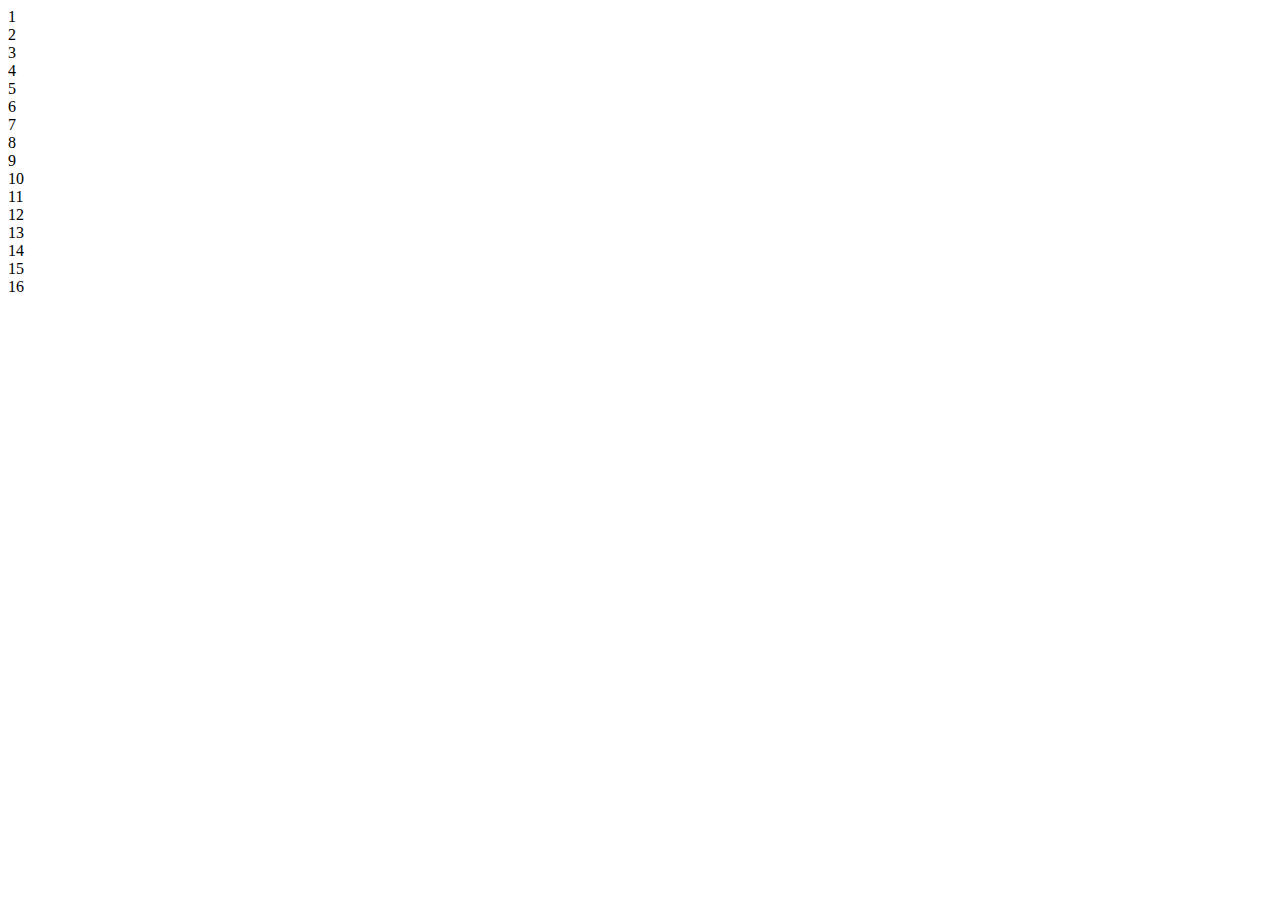
==== pages/content.html @ e32c170a "initial push" ====
<!DOCTYPE html>
<html lang="en">
<head>
    <meta charset="UTF-8">
    <meta name="viewport" content="width=device-width, initial-scale=1.0">
    <meta http-equiv="X-UA-Compatible" content="ie=edge">
    <link rel="stylesheet" href="style.css">
    <title>Document</title>
</head>
<body>
    <div class="parent">
        <div class="child hero hero2">1</div>
        <div class="child navBar navBar2">2</div>
        <div class="child vipImageHeader">3</div>
        <div class="child vipImages"> 4
            <div class="children vipPpl ppl1"></div>
            <div class="children vipPpl ppl2"></div>
            <div class="children vipPpl ppl3"></div>
            <div class="children vipPpl ppl4"></div>
            <div class="children vipPpl ppl5"></div>
            <div class="children vipPpl ppl6"></div>
            <div class="children vipPpl ppl7"></div>
        </div>
        <div class="child">5
          <div class="children vipPpl ppl1text"></div>
          <div class="children vipPpl ppl2text"></div>
          <div class="children vipPpl ppl3text"></div>
          <div class="children vipPpl ppl4text"></div>
          <div class="children vipPpl ppl5text"></div>
          <div class="children vipPpl ppl6text"></div>
          <div class="children vipPpl ppl7text"></div>
        </div>
        <div class="child">6
            <div class="infoTable">
                <table>
                    
                </table>
            </div>
        </div>
        <div class="child">7</div>
        <div class="child">8</div>
        <div class="child">9</div>
        <div class="child">10</div>
        <div class="child">11</div>
        <div class="child">12</div>
        <div class="child">13</div>
        <div class="child">14</div>
        <div class="child">15</div>
        <div class="child">16</div>
    </div>
</body>
</html>
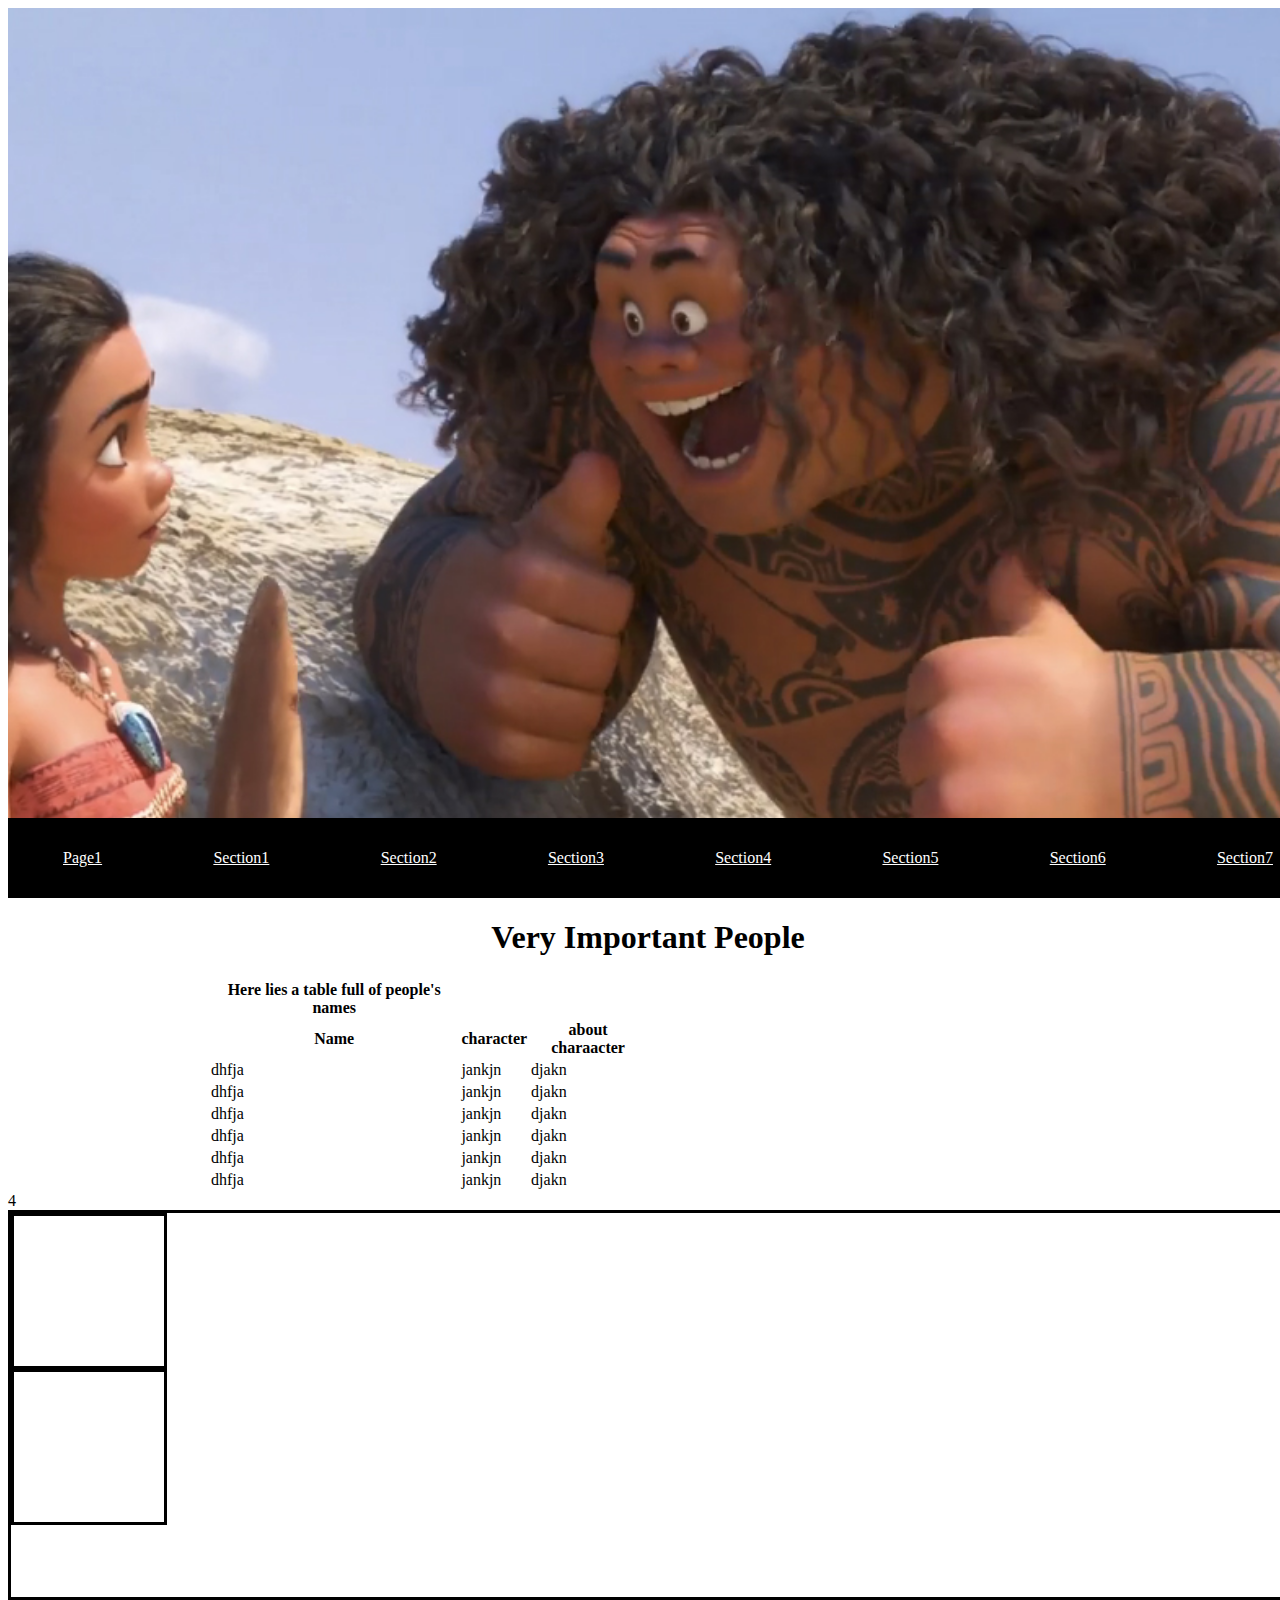
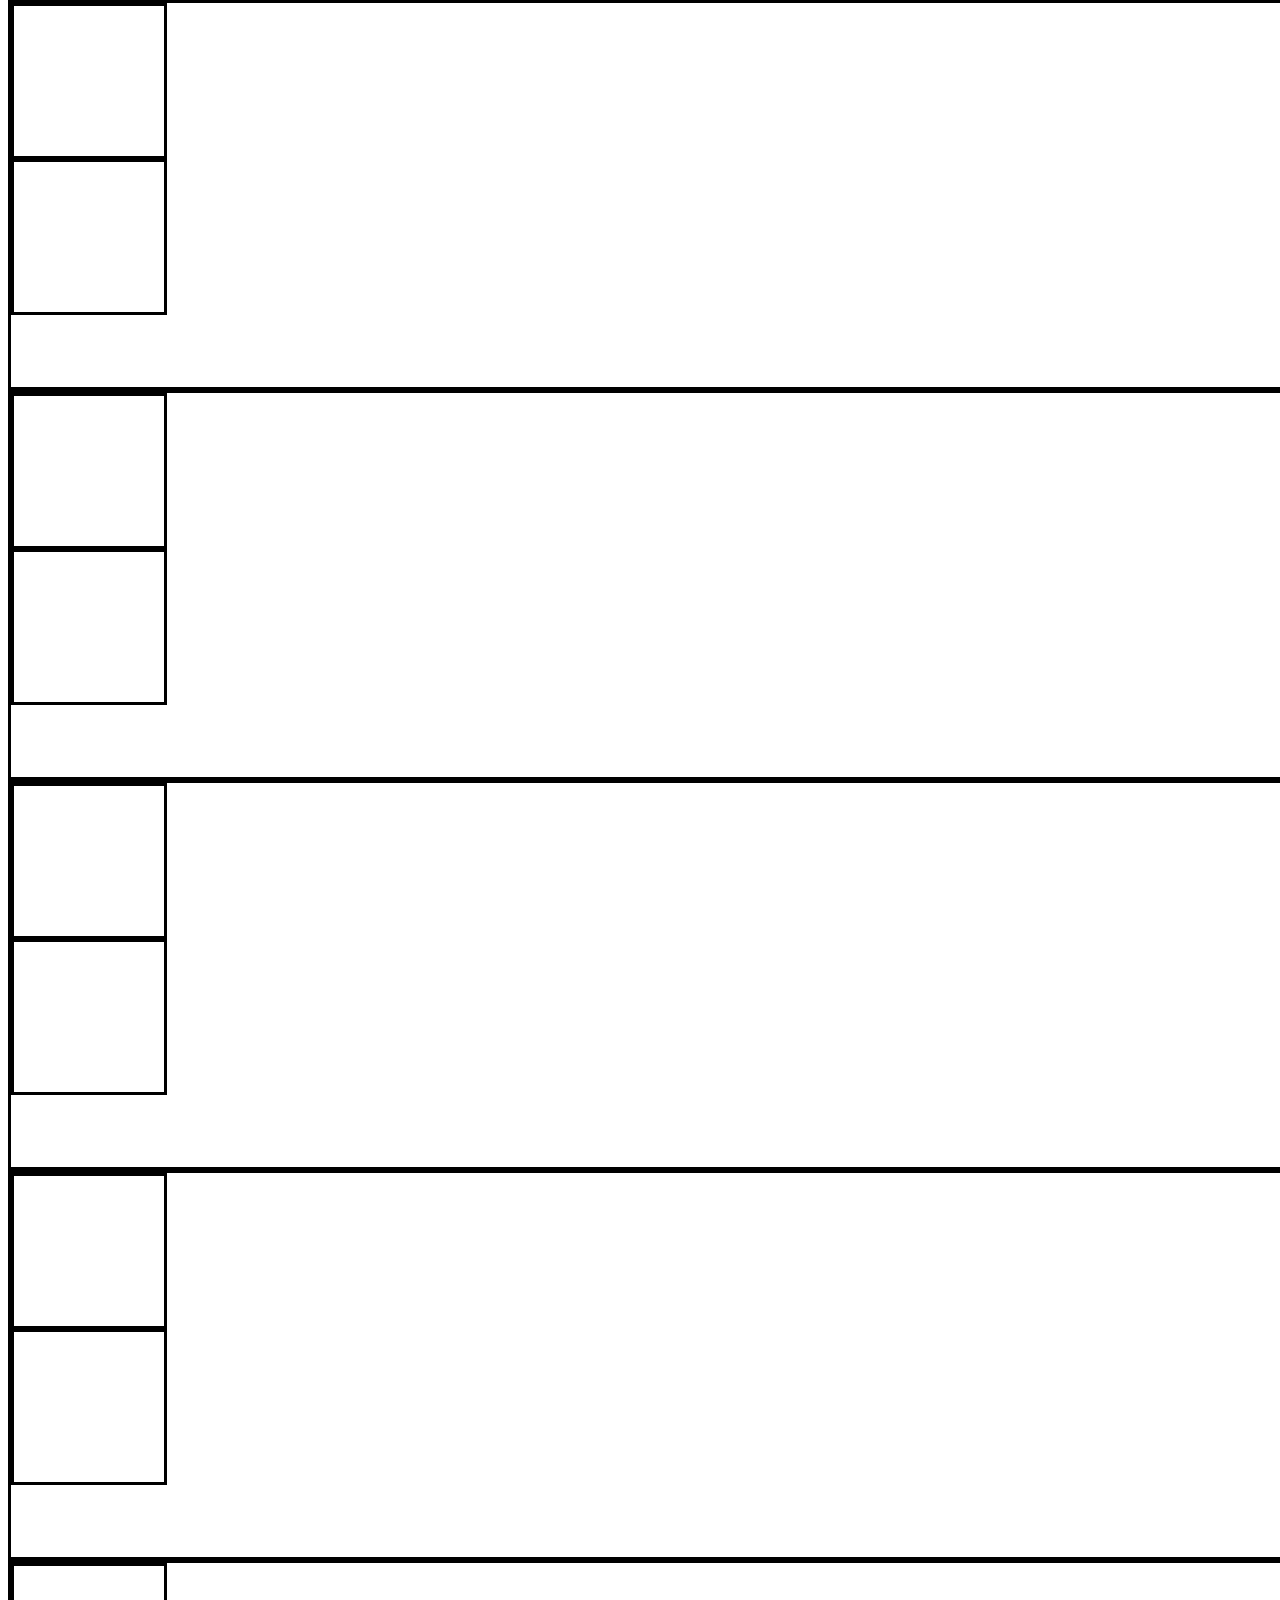
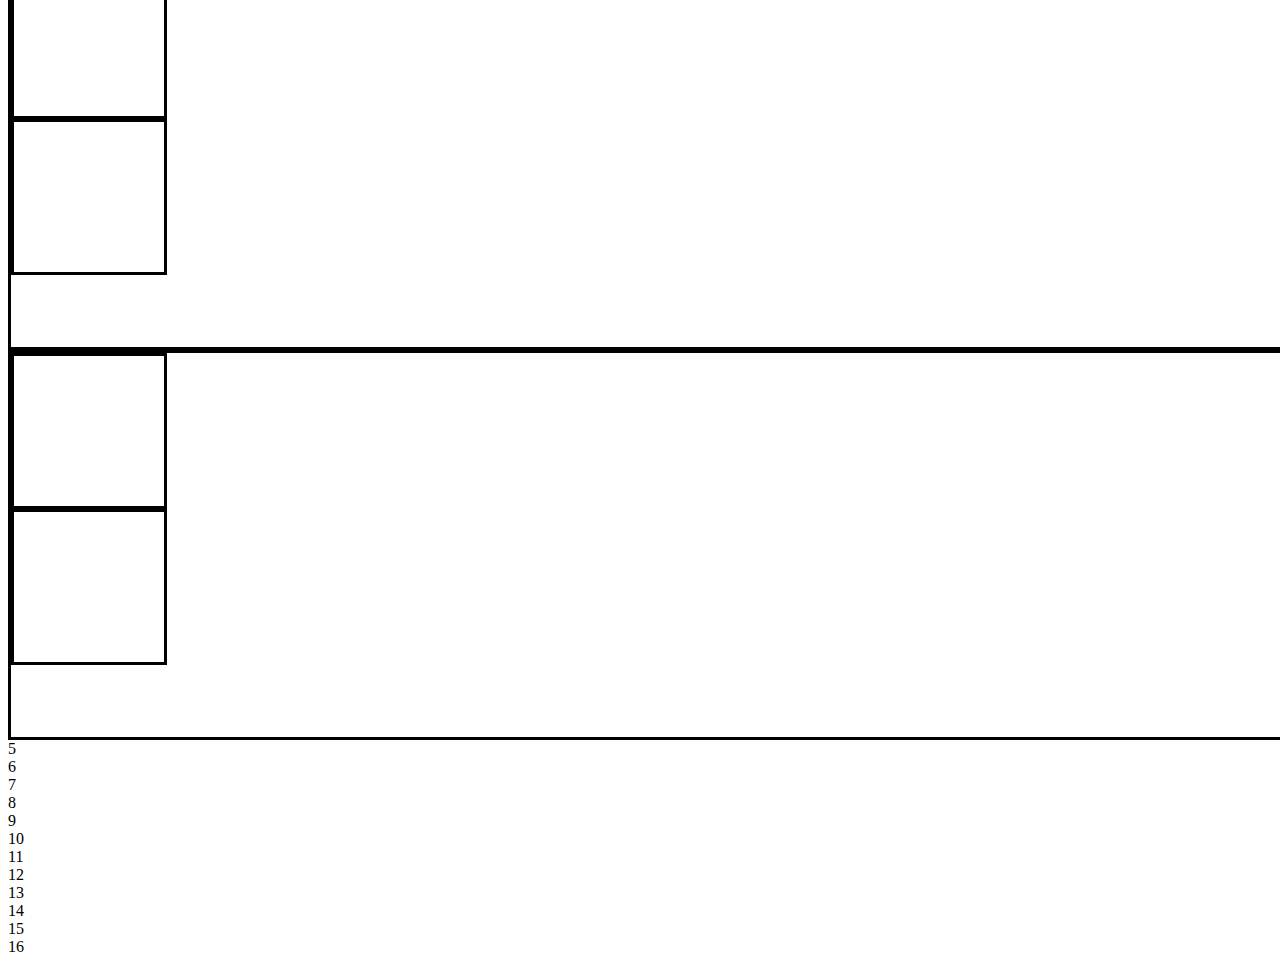
==== commit 4a343ac8: "" ====
--- a/pages/content.html
+++ b/pages/content.html
@@ -1,52 +1,125 @@
 <!DOCTYPE html>
 <html lang="en">
+
 <head>
     <meta charset="UTF-8">
     <meta name="viewport" content="width=device-width, initial-scale=1.0">
     <meta http-equiv="X-UA-Compatible" content="ie=edge">
-    <link rel="stylesheet" href="style.css">
+    <link rel="stylesheet" href="../style.css">
     <title>Document</title>
 </head>
-<body>
-    <div class="parent">
-        <div class="child hero hero2">1</div>
-        <div class="child navBar navBar2">2</div>
-        <div class="child vipImageHeader">3</div>
-        <div class="child vipImages"> 4
-            <div class="children vipPpl ppl1"></div>
-            <div class="children vipPpl ppl2"></div>
-            <div class="children vipPpl ppl3"></div>
-            <div class="children vipPpl ppl4"></div>
-            <div class="children vipPpl ppl5"></div>
-            <div class="children vipPpl ppl6"></div>
-            <div class="children vipPpl ppl7"></div>
+
+<body class="body2">
+    <div class="parent2">
+        <div class="child2 hero hero2" id="para2"></div>
+        <nav class="child2 navBar2">
+            <ul class="navlist2">
+            <li><a href="../index.html">Page1</a>
+            <li><a href="#">Section1</a></li>
+            <li><a href="#">Section2</a></li>
+            <li><a href="#">Section3</a></li>
+            <li><a href="#">Section4</a></li>
+            <li><a href="#">Section5</a></li>
+            <li><a href="#">Section6</a></li>
+            <li><a href="#">Section7</a></li>
+        </ul>
+        </nav>
+        <div class="child2 vipImageHeader">
+
+            <h1 class="vipHeader">Very Important People </h1>
+
+            <table class="table1">
+                <tr>
+                    <th class="tableTitle">Here lies a table full of people's names</th>
+                </tr>
+                <tr>
+                    <th>Name</th>
+                    <th>character</th>
+                    <th>about charaacter</th>
+                </tr>
+                <tr>
+                    <td>dhfja</td>
+                    <td>jankjn</td>
+                    <td>djakn</td>
+                </tr>
+                <tr>
+                    <td>dhfja</td>
+                    <td>jankjn</td>
+                    <td>djakn</td>
+                </tr>
+                <tr>
+                    <td>dhfja</td>
+                    <td>jankjn</td>
+                    <td>djakn</td>
+                </tr>
+                <tr>
+                    <td>dhfja</td>
+                    <td>jankjn</td>
+                    <td>djakn</td>
+                </tr>
+                <tr>
+                    <td>dhfja</td>
+                    <td>jankjn</td>
+                    <td>djakn</td>
+                </tr>
+                <tr>
+                    <td>dhfja</td>
+                    <td>jankjn</td>
+                    <td>djakn</td>
+                </tr>
+            </table>
         </div>
-        <div class="child">5
-          <div class="children vipPpl ppl1text"></div>
-          <div class="children vipPpl ppl2text"></div>
-          <div class="children vipPpl ppl3text"></div>
-          <div class="children vipPpl ppl4text"></div>
-          <div class="children vipPpl ppl5text"></div>
-          <div class="children vipPpl ppl6text"></div>
-          <div class="children vipPpl ppl7text"></div>
+        <div class="child2 vipImages"> 4
+            <div class="children2 vipPpl ppl1">
+                <div class="chill2 ppl1pic"></div>
+                <div class="chill2 ppl1text"></div>
+            </div>
+            <div class="children2 vipPpl ppl2">
+                <div class="chill2 ppl2pic"></div>
+                <div class="chill2 ppl2text"></div>
+            </div>
+            <div class="children2 vipPpl ppl3">
+                <div class="chill2 ppl3pic"></div>
+                <div class="chill2 ppl3text"></div>
+            </div>
+            <div class="children2 vipPpl ppl4">
+                <div class="chill2 ppl4pic"></div>
+                <div class="chill2 ppl4text"></div>
+            </div>
+            <div class="children2 vipPpl ppl5">
+                <div class="chill2 ppl5pic"></div>
+                <div class="chill2 ppl5text"></div>
+            </div>
+            <div class="children2 vipPpl ppl6">
+                <div class="chill2 ppl6pic"></div>
+                <div class="chill2 ppl6text"></div>
+            </div>
+            <div class="children2 vipPpl ppl7">
+                <div class="chill2 ppl7pic"></div>
+                <div class="chill2 ppl7text"></div>
+            </div>
         </div>
-        <div class="child">6
+        <div class="child2 ">5
+            <div class="moreinfo"></div>
+        </div>
+        <div class="child2">6
             <div class="infoTable">
                 <table>
-                    
+
                 </table>
             </div>
         </div>
-        <div class="child">7</div>
-        <div class="child">8</div>
-        <div class="child">9</div>
-        <div class="child">10</div>
-        <div class="child">11</div>
-        <div class="child">12</div>
-        <div class="child">13</div>
-        <div class="child">14</div>
-        <div class="child">15</div>
-        <div class="child">16</div>
+        <div class="child2">7</div>
+        <div class="child2">8</div>
+        <div class="child2">9</div>
+        <div class="child2">10</div>
+        <div class="child2">11</div>
+        <div class="child2">12</div>
+        <div class="child2">13</div>
+        <div class="child2">14</div>
+        <div class="child2">15</div>
+        <div class="child2">16</div>
     </div>
 </body>
+
 </html>--- a/style.css
+++ b/style.css
@@ -0,0 +1,102 @@
+/*
+page 1 css
+*/
+.one {
+    background: url()
+}
+.parent{
+    width: 100vw;
+    display: flex;
+    display: grid;
+}
+
+#para { 
+    background: url("./images/moana.jpg") fixed center;    
+    background-repeat: no-repeat;
+    background-size: cover;
+    height: 95vh;
+    color: white;
+  }
+
+.navBar {
+    position: sticky;
+    border:none;
+    top:0;
+    background-color:black;
+    color: white;
+    padding: 15px;
+    text-align: center;
+}
+a {
+    color:white;
+    
+}
+/*
+page 2 css
+*/
+.body2 {
+    background:;
+}
+.parent2{
+    width: 100vw;
+    display: flex;
+    display: grid;
+    grid-template-areas:
+   
+    ;
+}
+
+#para2 { 
+    background: url("./images/moana-maui-yourewelcome.jpg") fixed center;    
+    background-repeat: no-repeat;
+    background-size: cover;
+    height: 90vh;
+    color: white;
+  }
+  .navBar2 {
+    position: sticky;
+    border: none;
+    background-color:black;
+    color: white;
+    padding: 15px;
+    text-align: center;
+}
+.navlist2{
+    display:flex;
+    flex-direction: row;
+    list-style: none;
+    justify-content: space-between;
+}
+.vipHeader {
+    display:flex;
+    justify-content: center;
+    width: 100vw;
+}
+ .table1 {
+    display: flex;
+    justify-content: center;
+    width: 50vw;
+    padding-left: 200px;
+}/*
+.vipImageHeader {
+    display: flex;
+    justify-content: center;
+    height: 40vh;
+}*/
+.tableTitle {
+
+}
+/* .child2 {
+    height: 50px;
+    width: 50px;
+    border: solid;
+} */
+.children2 {
+    height: 30vw;
+    border: solid;
+}
+.chill2 {
+    height: 150px;
+    width: 150px;
+    border: solid;
+}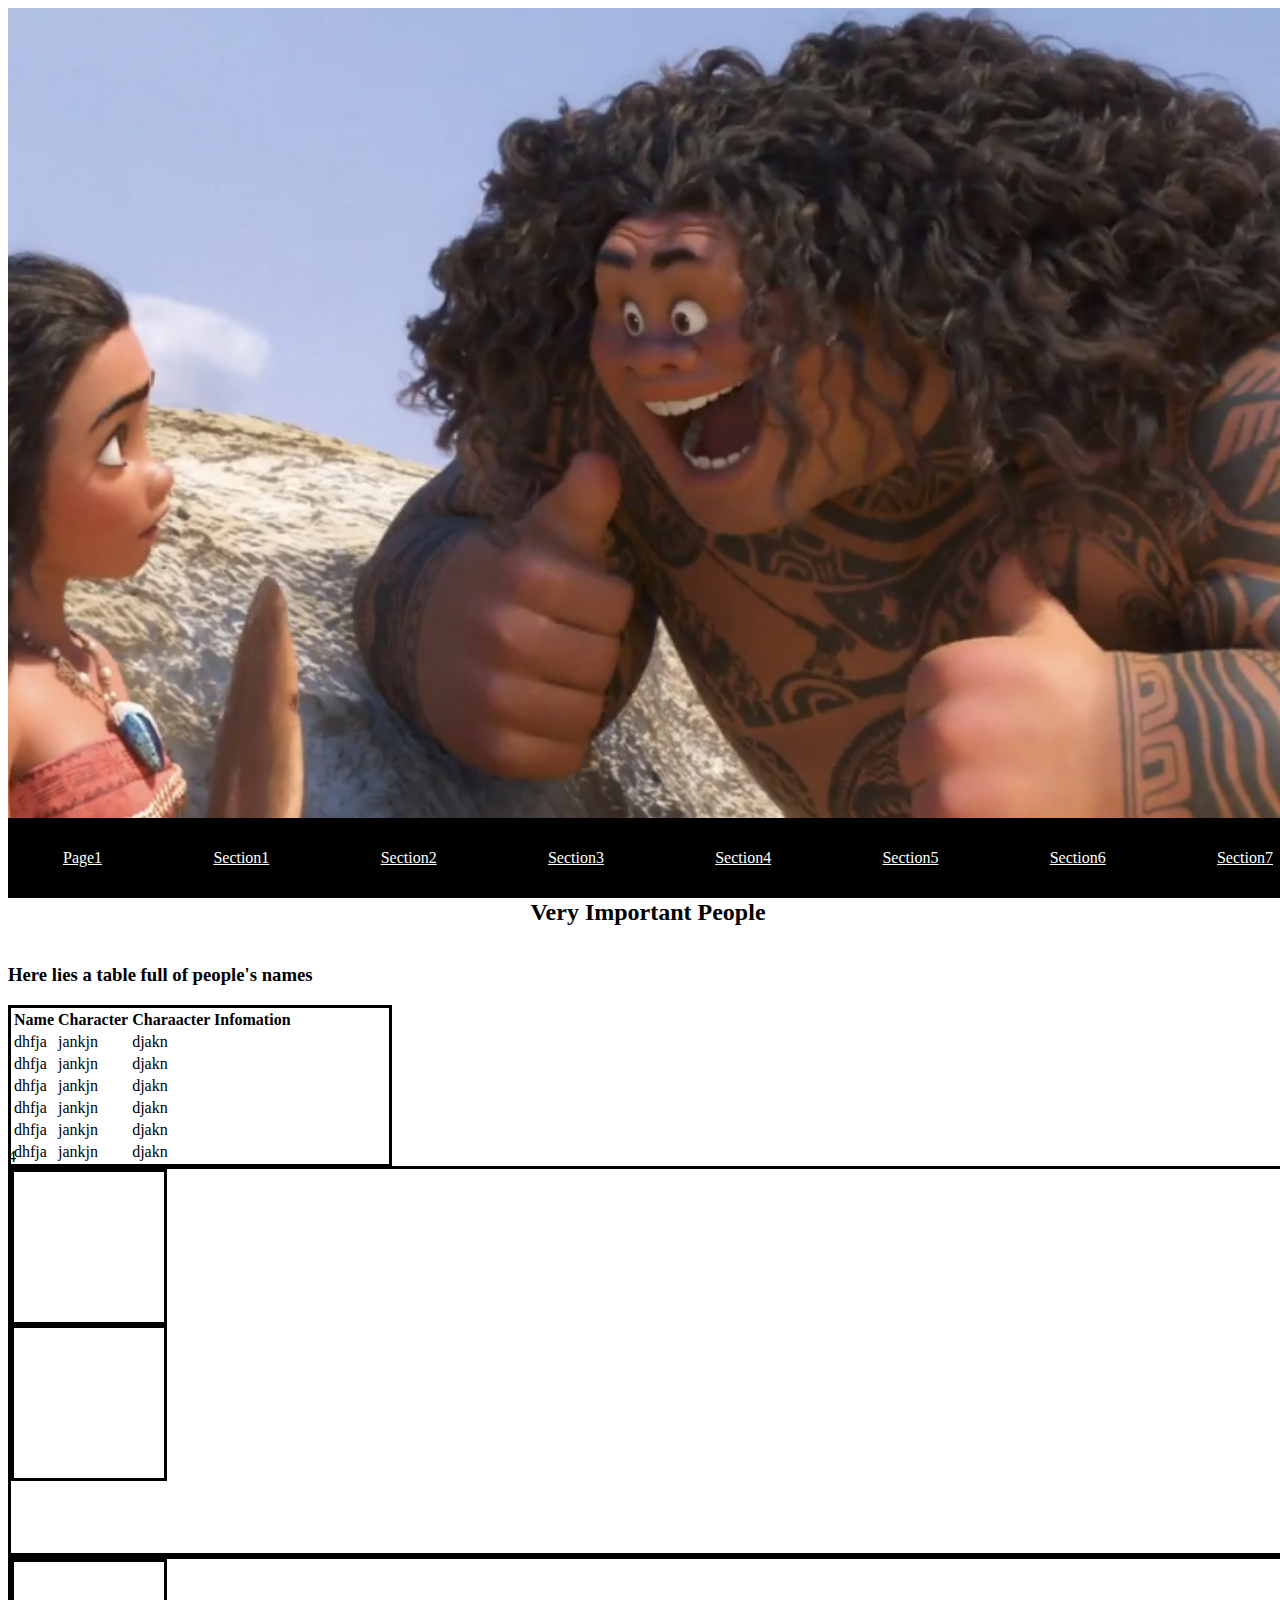
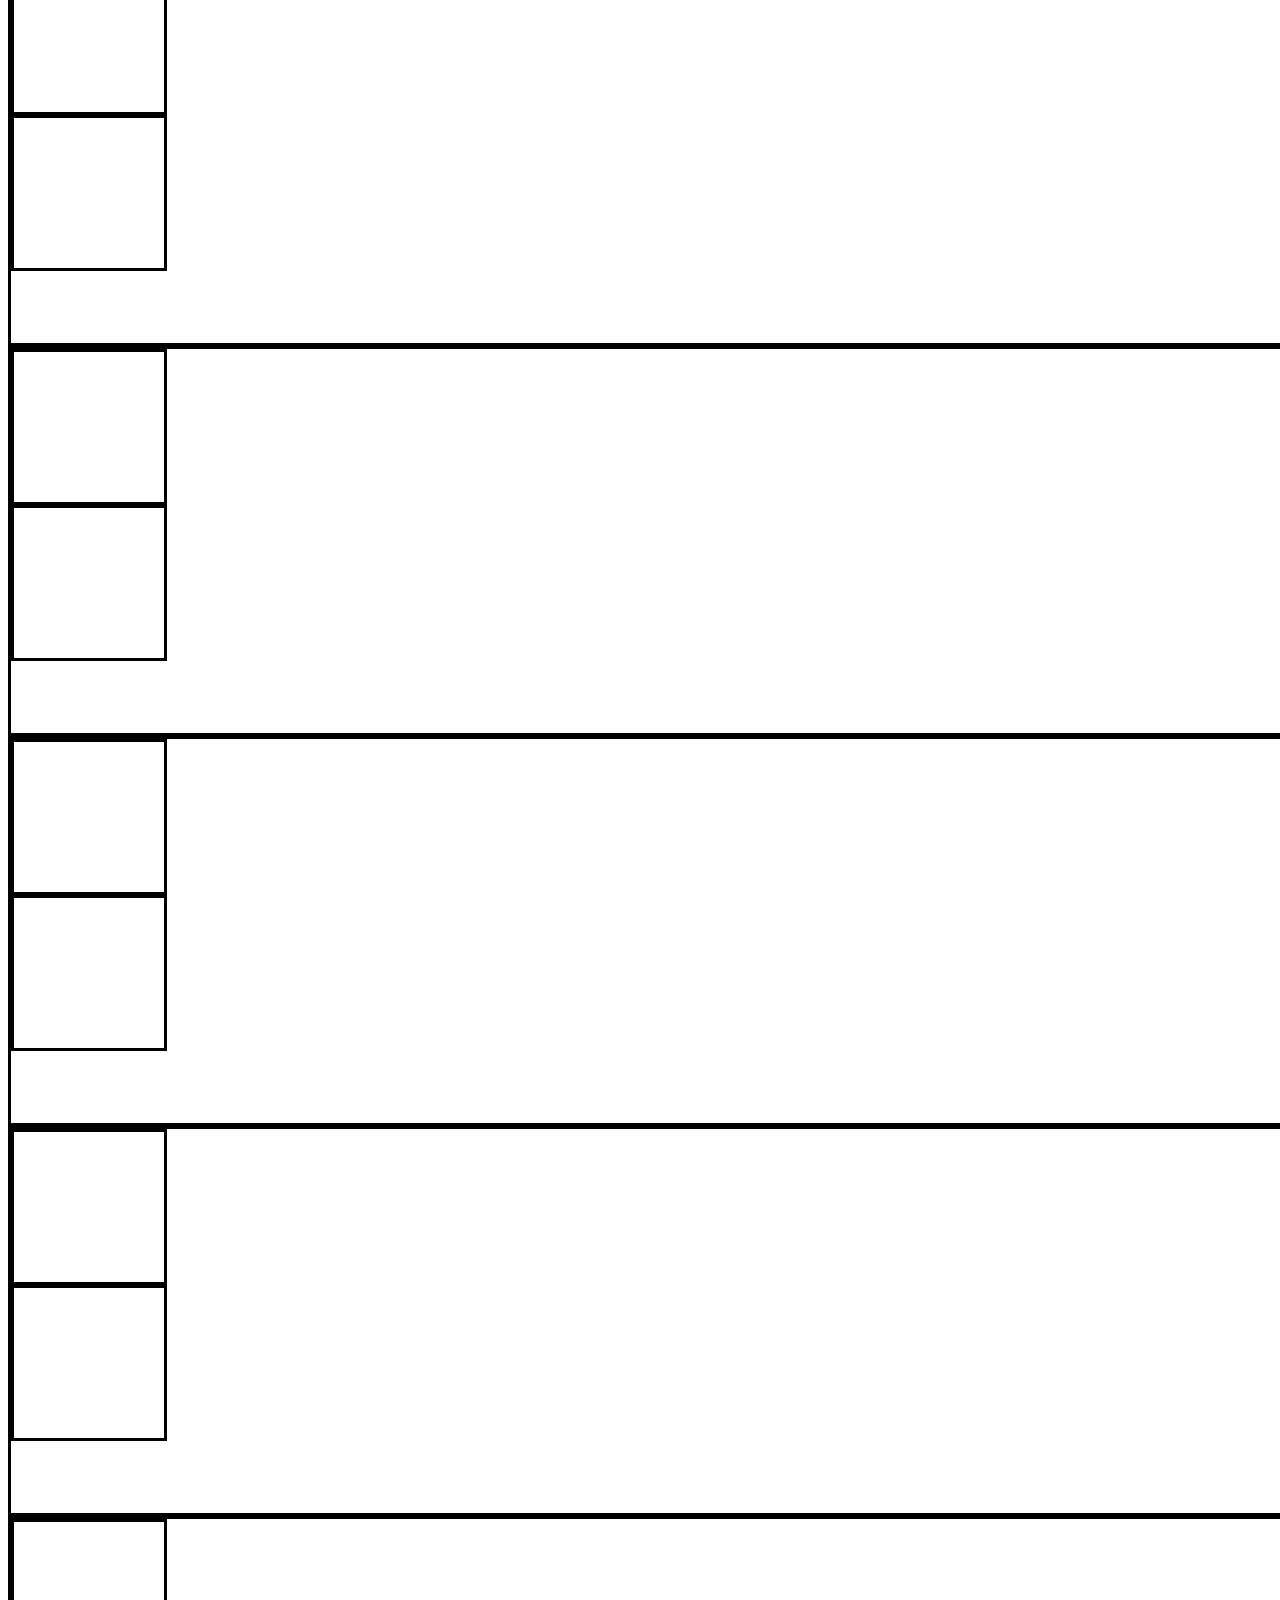
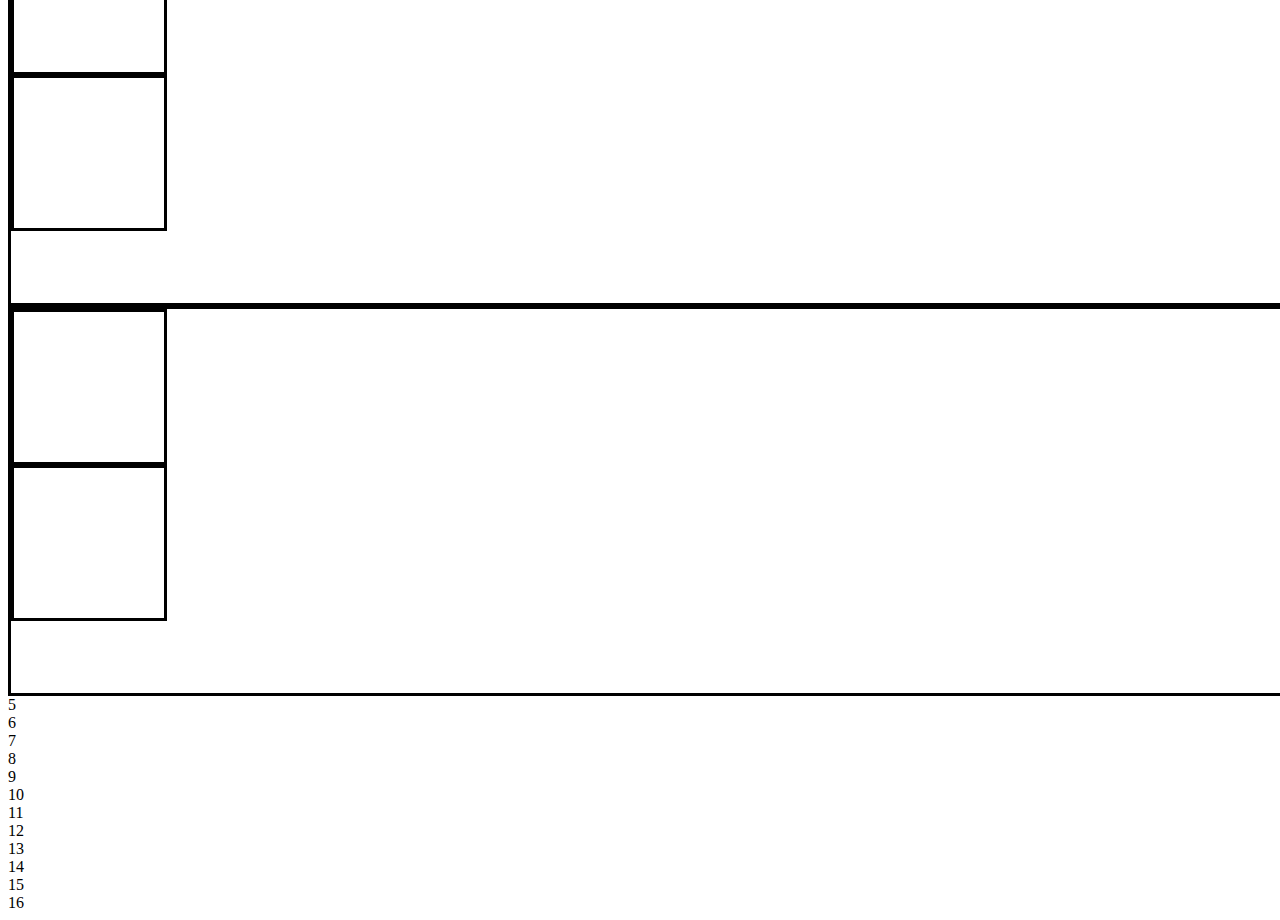
==== commit 7f58170e: "created boxes and some visual elements" ====
--- a/pages/content.html
+++ b/pages/content.html
@@ -26,16 +26,18 @@
         </nav>
         <div class="child2 vipImageHeader">
 
-            <h1 class="vipHeader">Very Important People </h1>
-
+            <div >
+                <h2 class="vipHeader">Very Important People</h2>
+            </div>
+            <div class="tableTitle">
+                <h3>Here lies a table full of people's names</h3>
+            </div>
             <table class="table1">
-                <tr>
-                    <th class="tableTitle">Here lies a table full of people's names</th>
-                </tr>
+                    
                 <tr>
                     <th>Name</th>
-                    <th>character</th>
-                    <th>about charaacter</th>
+                    <th>Character</th>
+                    <th>Charaacter Infomation</th>
                 </tr>
                 <tr>
                     <td>dhfja</td>
--- a/style.css
+++ b/style.css
@@ -22,7 +22,7 @@
     position: sticky;
     border:none;
     top:0;
-    background-color:black;
+    background-color: black;
     color: white;
     padding: 15px;
     text-align: center;
@@ -30,6 +30,11 @@
 a {
     color:white;
     
+}
+.child  {
+    border: solid;
+    height: 50vh;
+    width: 50vw;
 }
 /*
 page 2 css
@@ -70,20 +75,27 @@
 .vipHeader {
     display:flex;
     justify-content: center;
+    order: 1;
     width: 100vw;
+    g
 }
  .table1 {
-    display: flex;
-    justify-content: center;
-    width: 50vw;
-    padding-left: 200px;
-}/*
+    border: solid;
+    display:grid;
+    order: 3;
+    height: ;
+    text-align: left;
+    width: 30%;
+}
 .vipImageHeader {
     display: flex;
+    flex-direction: column;
     justify-content: center;
-    height: 40vh;
-}*/
+    height: 250px;
+}
 .tableTitle {
+    order:3;
+    justify-content: center;
 
 }
 /* .child2 {
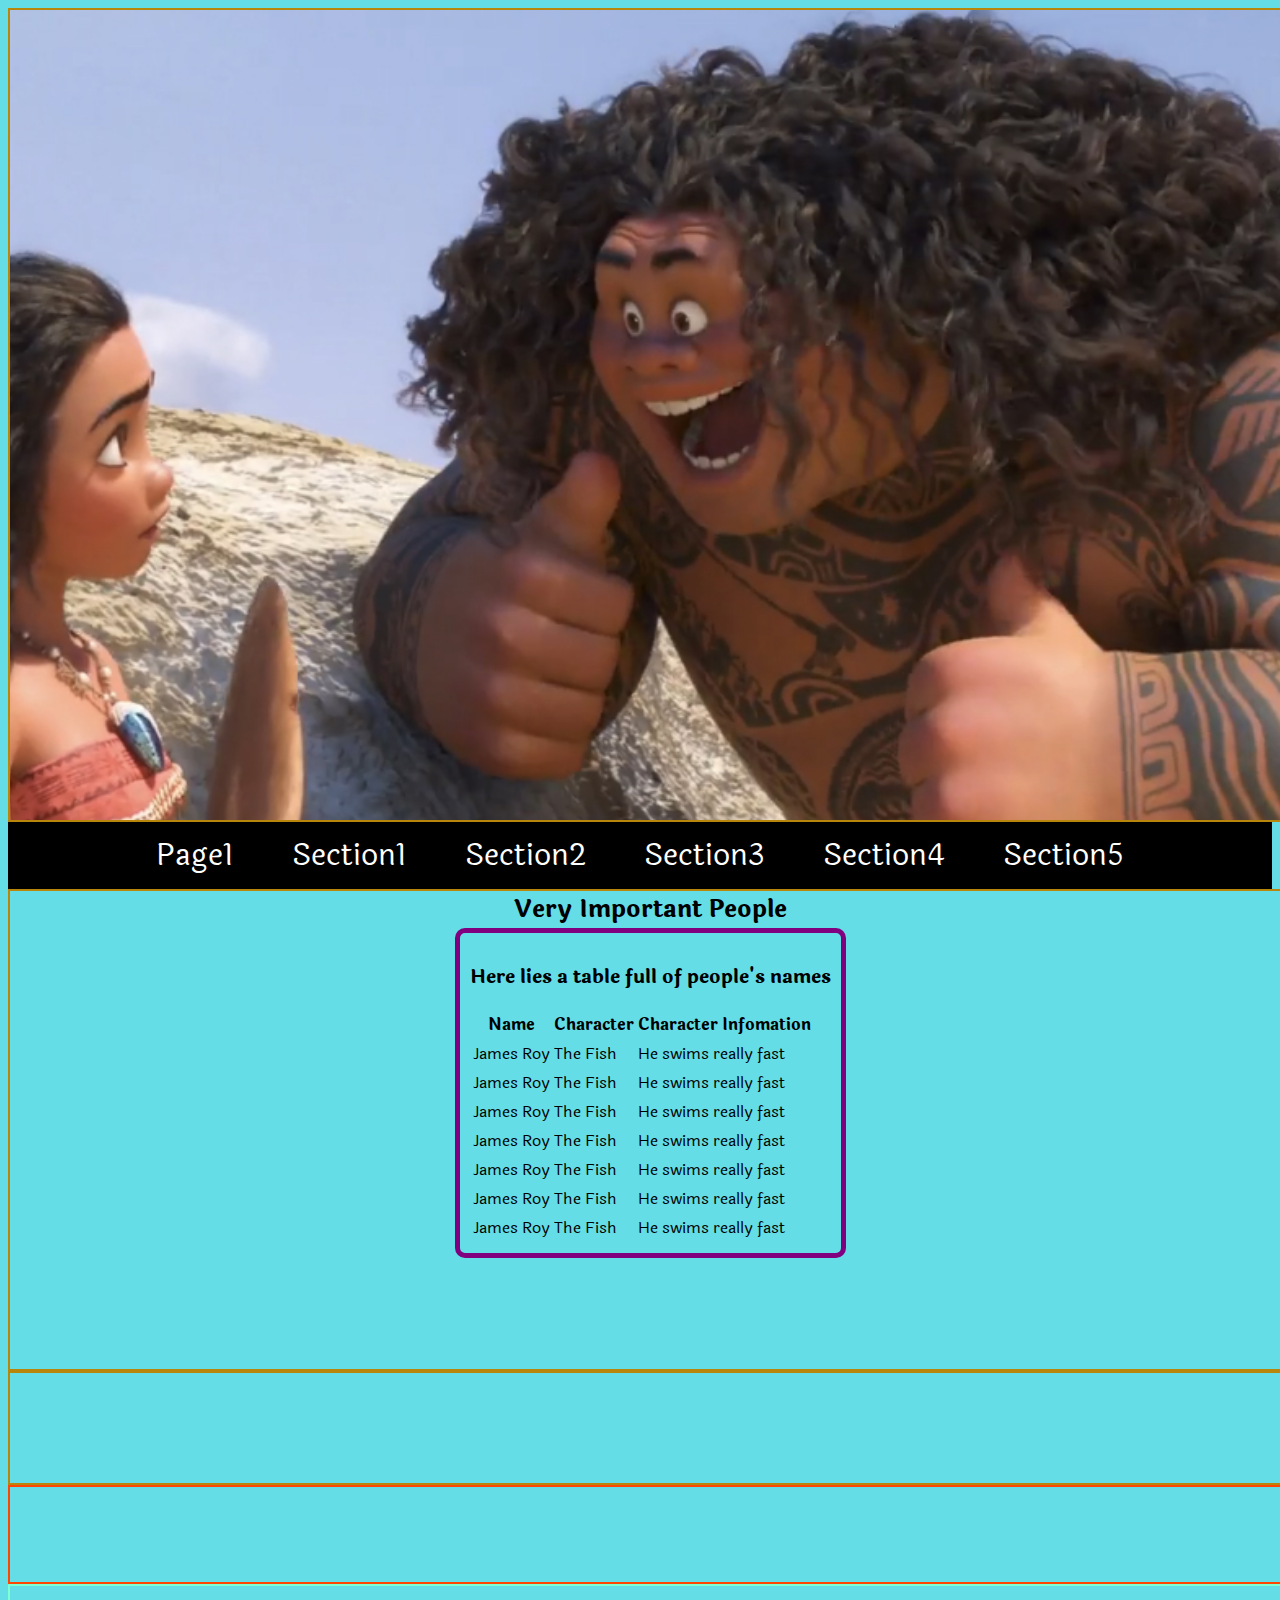
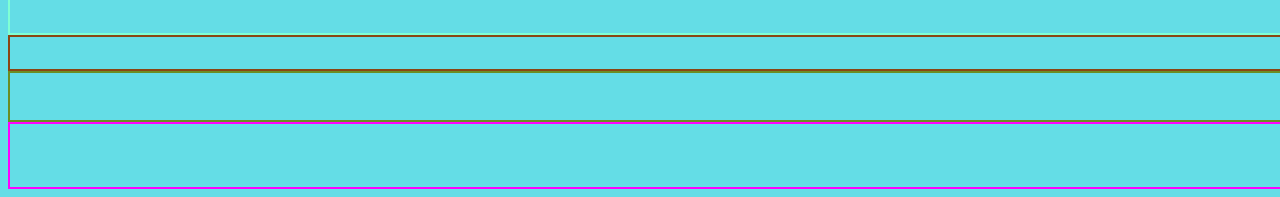
==== commit 1b692078: "created containers for base wireframe structure" ====
--- a/pages/content.html
+++ b/pages/content.html
@@ -4,75 +4,78 @@
 <head>
     <meta charset="UTF-8">
     <meta name="viewport" content="width=device-width, initial-scale=1.0">
+    <link href="https://fonts.googleapis.com/css?family=Laila" rel="stylesheet">
+
     <meta http-equiv="X-UA-Compatible" content="ie=edge">
     <link rel="stylesheet" href="../style.css">
     <title>Document</title>
 </head>
 
 <body class="body2">
-    <div class="parent2">
+    <div class="parent">
         <div class="child2 hero hero2" id="para2"></div>
-        <nav class="child2 navBar2">
-            <ul class="navlist2">
-            <li><a href="../index.html">Page1</a>
-            <li><a href="#">Section1</a></li>
-            <li><a href="#">Section2</a></li>
-            <li><a href="#">Section3</a></li>
-            <li><a href="#">Section4</a></li>
-            <li><a href="#">Section5</a></li>
-            <li><a href="#">Section6</a></li>
-            <li><a href="#">Section7</a></li>
-        </ul>
+        </div>
+        <!--Nav bar with hrefs to each section of page1---->
+            <div class="navBar">
+                <a href="../index.html">Page1</a>
+                <a href="#">Section1</a>
+                <a href="#">Section2</a>
+                <a href="#">Section3</a>
+                <a href="#">Section4</a>
+                <a href="#">Section5</a>
+            </div>
         </nav>
+    <div id="container">
         <div class="child2 vipImageHeader">
-
-            <div >
-                <h2 class="vipHeader">Very Important People</h2>
+            <h2 class="vipHeader">Very Important People</h2>
+            <div class="tableHold">
+                <h3>Here lies a table full of people's names</h3>
+                <table class="table1">
+                    <tr>
+                        <th>Name</th>
+                        <th>Character</th>
+                        <th>Character Infomation</th>
+                    </tr>
+                    <tr>
+                        <td>James Roy</td>
+                        <td>The Fish</td>
+                        <td>He swims really fast</td>
+                    </tr>
+                    <tr>
+                        <td>James Roy</td>
+                        <td>The Fish</td>
+                        <td>He swims really fast</td>
+                    </tr>
+                    <tr>
+                        <td>James Roy</td>
+                        <td>The Fish</td>
+                        <td>He swims really fast</td>
+                    </tr>
+                    <tr>
+                        <td>James Roy</td>
+                        <td>The Fish</td>
+                        <td>He swims really fast</td>
+                    </tr>
+                    <tr>
+                        <td>James Roy</td>
+                        <td>The Fish</td>
+                        <td>He swims really fast</td>
+                    </tr>
+                    <tr>
+                        <td>James Roy</td>
+                        <td>The Fish</td>
+                        <td>He swims really fast</td>
+                    </tr>
+                    <tr>
+                        <td>James Roy</td>
+                        <td>The Fish</td>
+                        <td>He swims really fast</td>
+                    </tr>
+                </table>
             </div>
-            <div class="tableTitle">
-                <h3>Here lies a table full of people's names</h3>
-            </div>
-            <table class="table1">
-                    
-                <tr>
-                    <th>Name</th>
-                    <th>Character</th>
-                    <th>Charaacter Infomation</th>
-                </tr>
-                <tr>
-                    <td>dhfja</td>
-                    <td>jankjn</td>
-                    <td>djakn</td>
-                </tr>
-                <tr>
-                    <td>dhfja</td>
-                    <td>jankjn</td>
-                    <td>djakn</td>
-                </tr>
-                <tr>
-                    <td>dhfja</td>
-                    <td>jankjn</td>
-                    <td>djakn</td>
-                </tr>
-                <tr>
-                    <td>dhfja</td>
-                    <td>jankjn</td>
-                    <td>djakn</td>
-                </tr>
-                <tr>
-                    <td>dhfja</td>
-                    <td>jankjn</td>
-                    <td>djakn</td>
-                </tr>
-                <tr>
-                    <td>dhfja</td>
-                    <td>jankjn</td>
-                    <td>djakn</td>
-                </tr>
-            </table>
         </div>
-        <div class="child2 vipImages"> 4
-            <div class="children2 vipPpl ppl1">
+        <div class="child2 vipImages"> 
+             <!--<div class="children2 vipPpl ppl1">
                 <div class="chill2 ppl1pic"></div>
                 <div class="chill2 ppl1text"></div>
             </div>
@@ -100,8 +103,8 @@
                 <div class="chill2 ppl7pic"></div>
                 <div class="chill2 ppl7text"></div>
             </div>
-        </div>
-        <div class="child2 ">5
+        </div> -->
+        <!-- <div class="child2 ">5
             <div class="moreinfo"></div>
         </div>
         <div class="child2">6
@@ -110,18 +113,17 @@
 
                 </table>
             </div>
-        </div>
-        <div class="child2">7</div>
-        <div class="child2">8</div>
-        <div class="child2">9</div>
-        <div class="child2">10</div>
-        <div class="child2">11</div>
-        <div class="child2">12</div>
-        <div class="child2">13</div>
-        <div class="child2">14</div>
-        <div class="child2">15</div>
-        <div class="child2">16</div>
+        </div> -->
+        <!-- <div class="child2">7</div>
+        <div class="child2">8</div> -->
+
     </div>
+    <div class="child3"></div>
+    <div class="child4"></div>
+    <div class="child5"></div>
+    <div class="child6"></div>
+    <div class="child7"></div>
+</div>
 </body>
 
 </html>--- a/style.css
+++ b/style.css
@@ -1,13 +1,31 @@
 /*
 page 1 css
 */
-.one {
-    background: url()
+.body1, .body2 {
+    font-family: 'Laila', serif;
+    background: rgb(100, 221, 230);
 }
+.moanaTitle{
+    text-align: left;
+    font-size: 200px;
+    opacity: 0.7;
+}
+
 .parent{
     width: 100vw;
     display: flex;
     display: grid;
+}
+
+#container{
+    display:flex;
+    flex-direction:column;
+    
+}
+.child  {
+    border: solid;
+    height: 50vh;
+    width: 100%;
 }
 
 #para { 
@@ -19,36 +37,48 @@
   }
 
 .navBar {
+    word-spacing: 50px;
     position: sticky;
     border:none;
     top:0;
+    font-size:30px;
     background-color: black;
     color: white;
-    padding: 15px;
+    padding: 10px;
     text-align: center;
 }
-a {
+.navBar a {
     color:white;
+    font-size: 30px;
+    text-decoration: none;  
+}
+#para3 { 
+    background: linear-gradient( rgba(0, 4, 5, 0.5), rgba(18, 63, 105, 0.5)), url("./images/moana_baby.gif");   
+    background-repeat: no-repeat;
+    background-size: cover;
+    height: 80vh;
+    color: white;
+  }
+.synopsis {
+    display:flex;
+    font-size: 100px;
+}
+.synopText {
     
-}
-.child  {
-    border: solid;
-    height: 50vh;
-    width: 50vw;
 }
 /*
 page 2 css
 */
-.body2 {
+/* .body2 {
     background:;
-}
-.parent2{
+} */
+
+
+#container{
+    display: flex;
+    flex-direction:column;
+    height: 100vh;
     width: 100vw;
-    display: flex;
-    display: grid;
-    grid-template-areas:
-   
-    ;
 }
 
 #para2 { 
@@ -58,57 +88,90 @@
     height: 90vh;
     color: white;
   }
-  .navBar2 {
-    position: sticky;
-    border: none;
-    background-color:black;
-    color: white;
-    padding: 15px;
-    text-align: center;
+
+
+/*Table stuff*/
+.vipImageHeader{
+    display:flex;
+    flex-direction: column;
+    border: 5px solid gray;
+    width:100%;
 }
-.navlist2{
-    display:flex;
+
+.vipHeader{
+    margin: 0 auto;
+}
+
+.tableHold {
+    border:5px solid purple;
+    margin: 0 auto;
+    padding:10px;
+    border-radius: 10px;
+}
+
+.tableHold:hover{
+    background:papayawhip;
+    cursor:pointer;
+}
+
+
+/*VIP individual people pictures and content blocks for slider*/
+/* .child2 {
+    display: flex;
     flex-direction: row;
-    list-style: none;
-    justify-content: space-between;
-}
-.vipHeader {
-    display:flex;
-    justify-content: center;
-    order: 1;
-    width: 100vw;
-    g
-}
- .table1 {
-    border: solid;
-    display:grid;
-    order: 3;
-    height: ;
-    text-align: left;
-    width: 30%;
-}
-.vipImageHeader {
-    display: flex;
-    flex-direction: column;
-    justify-content: center;
-    height: 250px;
-}
-.tableTitle {
-    order:3;
-    justify-content: center;
+} */
+/* .children2 {
+    /* border: solid;
+    height: 30vw; 
 
-}
-/* .child2 {
-    height: 50px;
-    width: 50px;
-    border: solid;
-} */
-.children2 {
-    height: 30vw;
-    border: solid;
-}
-.chill2 {
+}*/
+/* .chill2 {
     height: 150px;
     width: 150px;
     border: solid;
+}  */
+
+.child1{
+border: 2px solid blueviolet;
+flex-grow: 1;
+
+
+}
+.child2{
+border: 2px solid darkgoldenrod;
+flex-grow: 7;
+
+
+}
+.child3{
+border: 2px solid orangered;
+flex-grow: 6;
+
+
+}
+.child4{
+border: 2px solid aquamarine;
+flex-grow: 3;
+
+
+}
+.child5{
+border: 2px solid saddlebrown;
+flex-grow: 2;
+
+
+}
+
+.child6{
+border: 2px solid olivedrab;
+flex-grow: 3;
+
+
+}
+
+.child7{
+border: 2px solid fuchsia;
+flex-grow: 4;
+
+
 }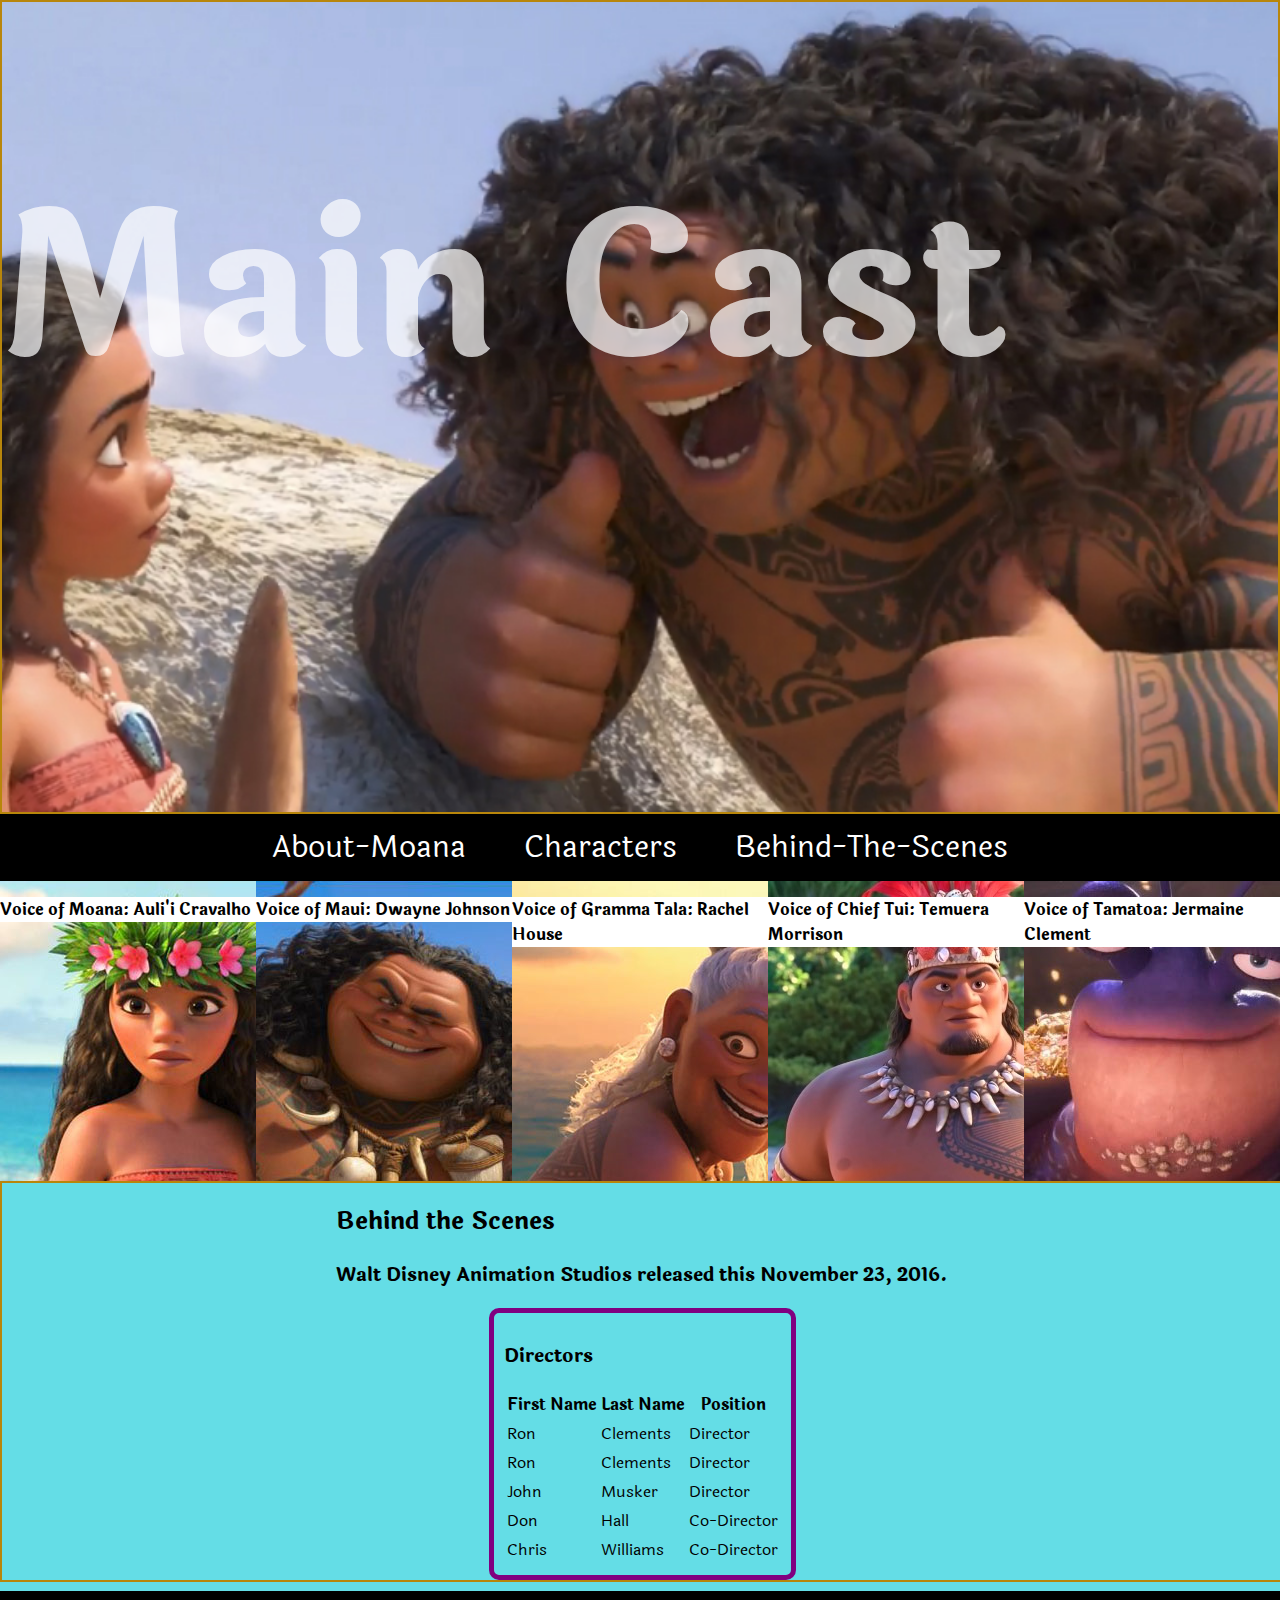
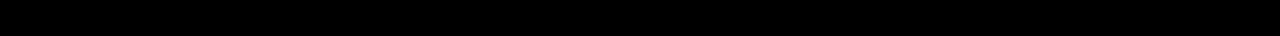
==== commit 5186cc6d: "basic requirements for project" ====
--- a/pages/content.html
+++ b/pages/content.html
@@ -7,123 +7,99 @@
     <link href="https://fonts.googleapis.com/css?family=Laila" rel="stylesheet">
 
     <meta http-equiv="X-UA-Compatible" content="ie=edge">
-    <link rel="stylesheet" href="../style.css">
-    <title>Document</title>
+    <link rel="stylesheet" href="../css/style.css">
+    <title>Moana's Main Cast</title>
 </head>
 
 <body class="body2">
     <div class="parent">
-        <div class="child2 hero hero2" id="para2"></div>
+        <div class="child2 hero hero2" id="para2">
+            <h1 class="moanaTitle"> Main Cast</h1>
         </div>
-        <!--Nav bar with hrefs to each section of page1---->
-            <div class="navBar">
-                <a href="../index.html">Page1</a>
-                <a href="#">Section1</a>
-                <a href="#">Section2</a>
-                <a href="#">Section3</a>
-                <a href="#">Section4</a>
-                <a href="#">Section5</a>
-            </div>
-        </nav>
-    <div id="container">
-        <div class="child2 vipImageHeader">
-            <h2 class="vipHeader">Very Important People</h2>
-            <div class="tableHold">
-                <h3>Here lies a table full of people's names</h3>
-                <table class="table1">
-                    <tr>
-                        <th>Name</th>
-                        <th>Character</th>
-                        <th>Character Infomation</th>
-                    </tr>
-                    <tr>
-                        <td>James Roy</td>
-                        <td>The Fish</td>
-                        <td>He swims really fast</td>
-                    </tr>
-                    <tr>
-                        <td>James Roy</td>
-                        <td>The Fish</td>
-                        <td>He swims really fast</td>
-                    </tr>
-                    <tr>
-                        <td>James Roy</td>
-                        <td>The Fish</td>
-                        <td>He swims really fast</td>
-                    </tr>
-                    <tr>
-                        <td>James Roy</td>
-                        <td>The Fish</td>
-                        <td>He swims really fast</td>
-                    </tr>
-                    <tr>
-                        <td>James Roy</td>
-                        <td>The Fish</td>
-                        <td>He swims really fast</td>
-                    </tr>
-                    <tr>
-                        <td>James Roy</td>
-                        <td>The Fish</td>
-                        <td>He swims really fast</td>
-                    </tr>
-                    <tr>
-                        <td>James Roy</td>
-                        <td>The Fish</td>
-                        <td>He swims really fast</td>
-                    </tr>
-                </table>
-            </div>
+    </div>
+    <!--Nav bar with hrefs to each section of page1---->
+    <div class="navBar">
+        <a href="../index.html">About-Moana</a>
+        <a href="#characters">Characters</a>
+        <a href="#scenes">Behind-The-Scenes</a>
+    </div>
+    </nav>
+    <a href="characters" id="characters">
+    <div class="child3 vipImages" id="main-container" id="characters">
+    </a>
+        <div class="children2 vipPpl ppl3">
+            <!-- incase there's time for pop out of actors <img class="hoverA actor1" src="#"></img> -->
+            <p class="chill2 ppl3text">
+                Voice of Moana: Auli'i Cravalho
+            </p>
         </div>
-        <div class="child2 vipImages"> 
-             <!--<div class="children2 vipPpl ppl1">
-                <div class="chill2 ppl1pic"></div>
-                <div class="chill2 ppl1text"></div>
-            </div>
-            <div class="children2 vipPpl ppl2">
-                <div class="chill2 ppl2pic"></div>
-                <div class="chill2 ppl2text"></div>
-            </div>
-            <div class="children2 vipPpl ppl3">
-                <div class="chill2 ppl3pic"></div>
-                <div class="chill2 ppl3text"></div>
-            </div>
-            <div class="children2 vipPpl ppl4">
-                <div class="chill2 ppl4pic"></div>
-                <div class="chill2 ppl4text"></div>
-            </div>
-            <div class="children2 vipPpl ppl5">
-                <div class="chill2 ppl5pic"></div>
-                <div class="chill2 ppl5text"></div>
-            </div>
-            <div class="children2 vipPpl ppl6">
-                <div class="chill2 ppl6pic"></div>
-                <div class="chill2 ppl6text"></div>
-            </div>
-            <div class="children2 vipPpl ppl7">
-                <div class="chill2 ppl7pic"></div>
-                <div class="chill2 ppl7text"></div>
-            </div>
-        </div> -->
-        <!-- <div class="child2 ">5
-            <div class="moreinfo"></div>
+        <div class="children2 vipPpl ppl4">
+            <p class="chill2 ppl4text">
+                Voice of Maui: Dwayne Johnson
+            </p>
         </div>
-        <div class="child2">6
-            <div class="infoTable">
-                <table>
+        <div class="children2 vipPpl ppl5">
+            <p class="chill2 ppl5text">
+                Voice of Gramma Tala: Rachel House
+            </p>
+        </div>
+        <div class="children2 vipPpl ppl6">
+            <p class="chill2 ppl6text">
+                Voice of Chief Tui: Temuera Morrison
+            </p>
+        </div>
+        <div class="children2 vipPpl ppl7">
+            <p class="chill2 ppl7text">
+                Voice of Tamatoa: Jermaine Clement
+            </p>
+        </div>
+    </div>
+    <!--Table with keyframe and animation with infinite rolling back and forth-->
+        <div class="child2 vipImageHeader" id="container" id="scenes">
+        <div class="vipHeader">
+            <h2>Behind the Scenes</h2>
+            <h3>Walt Disney Animation Studios released this November 23, 2016.</h3>
+        </div>
+        <div class="tableHold">
+            <h3>Directors</h3>
+            <table class="table1">
+                <tr>
+                    <th>First Name</th>
+                    <th>Last Name</th>
+                    <th>Position</th>
+                </tr>
+                <tr>
+                    <td>Ron</td>
+                    <td>Clements</td>
+                    <td>Director</td>
+                </tr>
+                <tr>
+                    <td>Ron</td>
+                    <td>Clements</td>
+                    <td>Director</td>
+                </tr>
+                <tr>
+                    <td>John</td>
+                    <td>Musker</td>
+                    <td>Director</td>
+                </tr>
+                <tr>
+                    <td>Don</td>
+                    <td>Hall</td>
+                    <td>Co-Director</td>
+                </tr>
+                <tr>
+                    <td>Chris</td>
+                    <td>Williams</td>
+                    <td>Co-Director</td>
+                </tr>
 
-                </table>
-            </div>
-        </div> -->
-        <!-- <div class="child2">7</div>
-        <div class="child2">8</div> -->
-
+            </table>
+        </div>
     </div>
-    <div class="child3"></div>
-    <div class="child4"></div>
-    <div class="child5"></div>
-    <div class="child6"></div>
-    <div class="child7"></div>
-</div>
+       <!--footer-->
+       <footer class="footer2" id="credits"></footer>
+    </div>
 </body>
 
 </html>--- a/css/style.css
+++ b/css/style.css
@@ -0,0 +1,326 @@
+/*
+page 1 css
+*/
+html, body{
+    padding:0;
+    margin: 0;
+}
+.body1, .body2 {
+    font-family: 'Laila', serif;
+    background: rgb(100, 221, 230);
+}
+
+#container{
+    display:flex;
+    flex-direction:column;
+    width:100%;
+}
+
+.moanaTitle{
+    text-align: left;
+    font-size: 200px;
+    opacity: 0.7;
+}
+
+.parent{
+    width: 100vw;
+    display: flex;
+    display: grid;
+}
+
+.child  {
+    border: solid;
+    height: 50vh;
+    width: 100%;
+}
+
+#para { 
+    background: url("../images/moana.jpg") fixed center;    
+    background-repeat: no-repeat;
+    background-size: cover;
+    height: 95vh;
+    color: white;
+  }
+
+.navBar {
+    word-spacing: 50px;
+    position: sticky;
+    border:none;
+    top:0;
+    font-size:30px;
+    background-color: black;
+    color: white;
+    padding: 10px;
+    text-align: center;
+}
+.navBar a {
+    color:white;
+    font-size: 30px;
+    text-decoration: none;  
+}
+.hero2 {
+    display: flex;
+    flex-grow: 4;
+}
+#para3 { 
+    background: linear-gradient(rgba(0, 4, 5, 0.5), rgba(18, 63, 105, 0.5)), url("../images/moana_baby.gif") fixed center;   
+    background-repeat: no-repeat;
+    background-size: cover;
+    color: white;
+    height: 80vh;
+  }
+.summary{
+    display:flex;
+    justify-content:center;
+    flex-direction: column;
+}
+
+.summaryText{
+    border: 5px solid white;
+    padding:15px;
+    position: relative;
+    bottom:120px;
+    border-radius: 10px;
+}
+
+.synopsis {
+    font-size: 100px;
+    text-align: center;
+    flex-grow:1;
+}
+.synopText {
+    font-size: 20px;
+    text-align: center;
+    flex-grow: 1;
+}
+
+.modal-container {
+    position: fixed;
+    background-color: white;
+    border: 1px solid;
+    left:50%;
+    padding: 20px;
+    border-radius: 5px;
+    width: 60%;
+    transform: translate(-50%,0);
+    /* transition: 1s ease-out; */
+}
+.modal:before {
+    content: "";
+    position: fixed;
+    display: none;
+    background-color: rgba (0,0,0, .8);
+    top: 0;
+    left:0;
+    height: 100%;
+    width: 100%;
+}
+.modal:target:before {
+    display: block;
+}
+.modal:target .modal-container{
+    top: 20%;
+    transform: translate(-50%,0);
+}
+.videoHolder{
+    display: flex;
+    justify-content: center;
+}
+
+.video{
+overflow: hidden;
+}
+
+.footer1 {
+    background: black;
+}
+.funHeader {
+  color: white;
+  text-align: center;
+}
+.footerlist {
+    color: white;
+    display:flex;
+    /* flex-direction: row; */
+    justify-content: space-around;
+    flex-wrap: wrap;
+    height: 100px;
+    /* list-style: none; */
+}
+/*
+page 2 css
+*/
+/* .body2 {
+    background:;
+} */
+
+#main-container{
+    display: flex;
+    flex-wrap:wrap;
+}
+/*people and info about characters with keyframe movement*/
+.child3{
+    /* border: 2px solid orangered; */
+    display: flex;
+    flex-grow: 6;
+    }
+
+.ppl3 {
+    background: url("../images/moana_headshot.jpg");
+    color: white;
+    width: 20%;
+    animation: moanaActor 7s infinite;
+}
+@keyframes moanaActor {
+    0%, 100% {
+        background: url("../images/moana_headshot.jpg");
+    }
+    50% {
+        background: url("../images/Aulii-Cravalho.jpg");
+    }
+}
+.ppl4 {
+    background-image: url("../images/maui_headshot\ copy.jpg");
+    color: white;
+    width: 20%;
+    animation: mauiActor 7s infinite;
+}
+@keyframes mauiActor {
+    0%, 100% {
+        background: url("../images/maui_headshot\ copy.jpg");
+    }
+    50% {
+        background: url("../images/dwayne.jpg");
+
+    }
+}
+.ppl5 {
+    background-image: url("../images/gramma_tala_1jpg");
+    color: white;
+    width: 20%;
+    animation: grammaActor 7s infinite;
+}
+@keyframes grammaActor {
+    0%, 100% {
+        background: url("../images/gramma_tala_1jpg");
+    }
+    50% {
+        background: url("../images/gramma.jpg");
+    }
+}
+.ppl6 {
+    background-image: url("../images/Tui_Moana.jpeg");
+    color: white;
+    width: 20%;
+    animation: tuiActor 7s infinite;
+}
+@keyframes tuiActor {
+    0%, 100% {
+        background: url("../images/Tui_Moana.jpeg");
+    }
+    50% {
+        background: url("../images/chief.jpg");
+    }
+}
+.ppl7 {
+    background-image: url("../images/tamatoa_headshot.jpg");
+    width: 20%;
+    animation: tamatoaActor 7s infinite;
+}
+@keyframes tamatoaActor {
+    0% {
+        background: url("../images/tamatoa_headshot.jpeg");
+        background-repeat: no-repeat;
+    }
+    50% {
+        background: url("../images/jermaineclement.jpg");
+        
+    }
+}
+.chill2{
+
+    background: white;
+    color: black;
+    font-weight: 700;
+    display: flex;
+    flex-direction: row;
+        
+}
+
+
+
+#para2 { 
+    background: url("../images/moana-maui-yourewelcome.jpg") fixed center;    
+    background-repeat: no-repeat;
+    background-size: cover;
+    height: 90vh;
+    color: white;
+  }
+
+
+/*Table stuff*/
+.vipImageHeader{
+    display:flex;
+    flex-direction: column;
+    border: 5px solid gray;
+    width:100%;
+}
+
+.vipHeader{
+    margin: 0 auto;
+}
+
+.tableHold {
+    border:5px solid purple;
+    margin: 0 auto;
+    padding:10px;
+    border-radius: 10px;
+}
+
+.tableHold:hover{
+    background:papayawhip;
+    cursor:pointer;
+}
+
+
+/*VIP individual people pictures and content blocks for slider*/
+
+.child1{
+border: 2px solid blueviolet;
+flex-grow: 1;
+
+}
+.children2{
+    background-repeat: no-repeat;
+    height:300px;
+    background: cover;
+}
+.child2{
+border: 2px solid darkgoldenrod;
+flex-grow: 7;
+}
+
+/* VIP section with Directors and Voice of actors*/
+
+.child4{
+border: 2px solid aquamarine;
+flex-grow: 3;
+
+
+}
+.child5{
+border: 2px solid saddlebrown;
+flex-grow: 2;
+
+
+}
+
+.child6{
+border: 2px solid olivedrab;
+flex-grow: 3;
+}
+.footer2 {
+    background: black;
+    height: 5vh;
+    margin-top: 1vh;
+}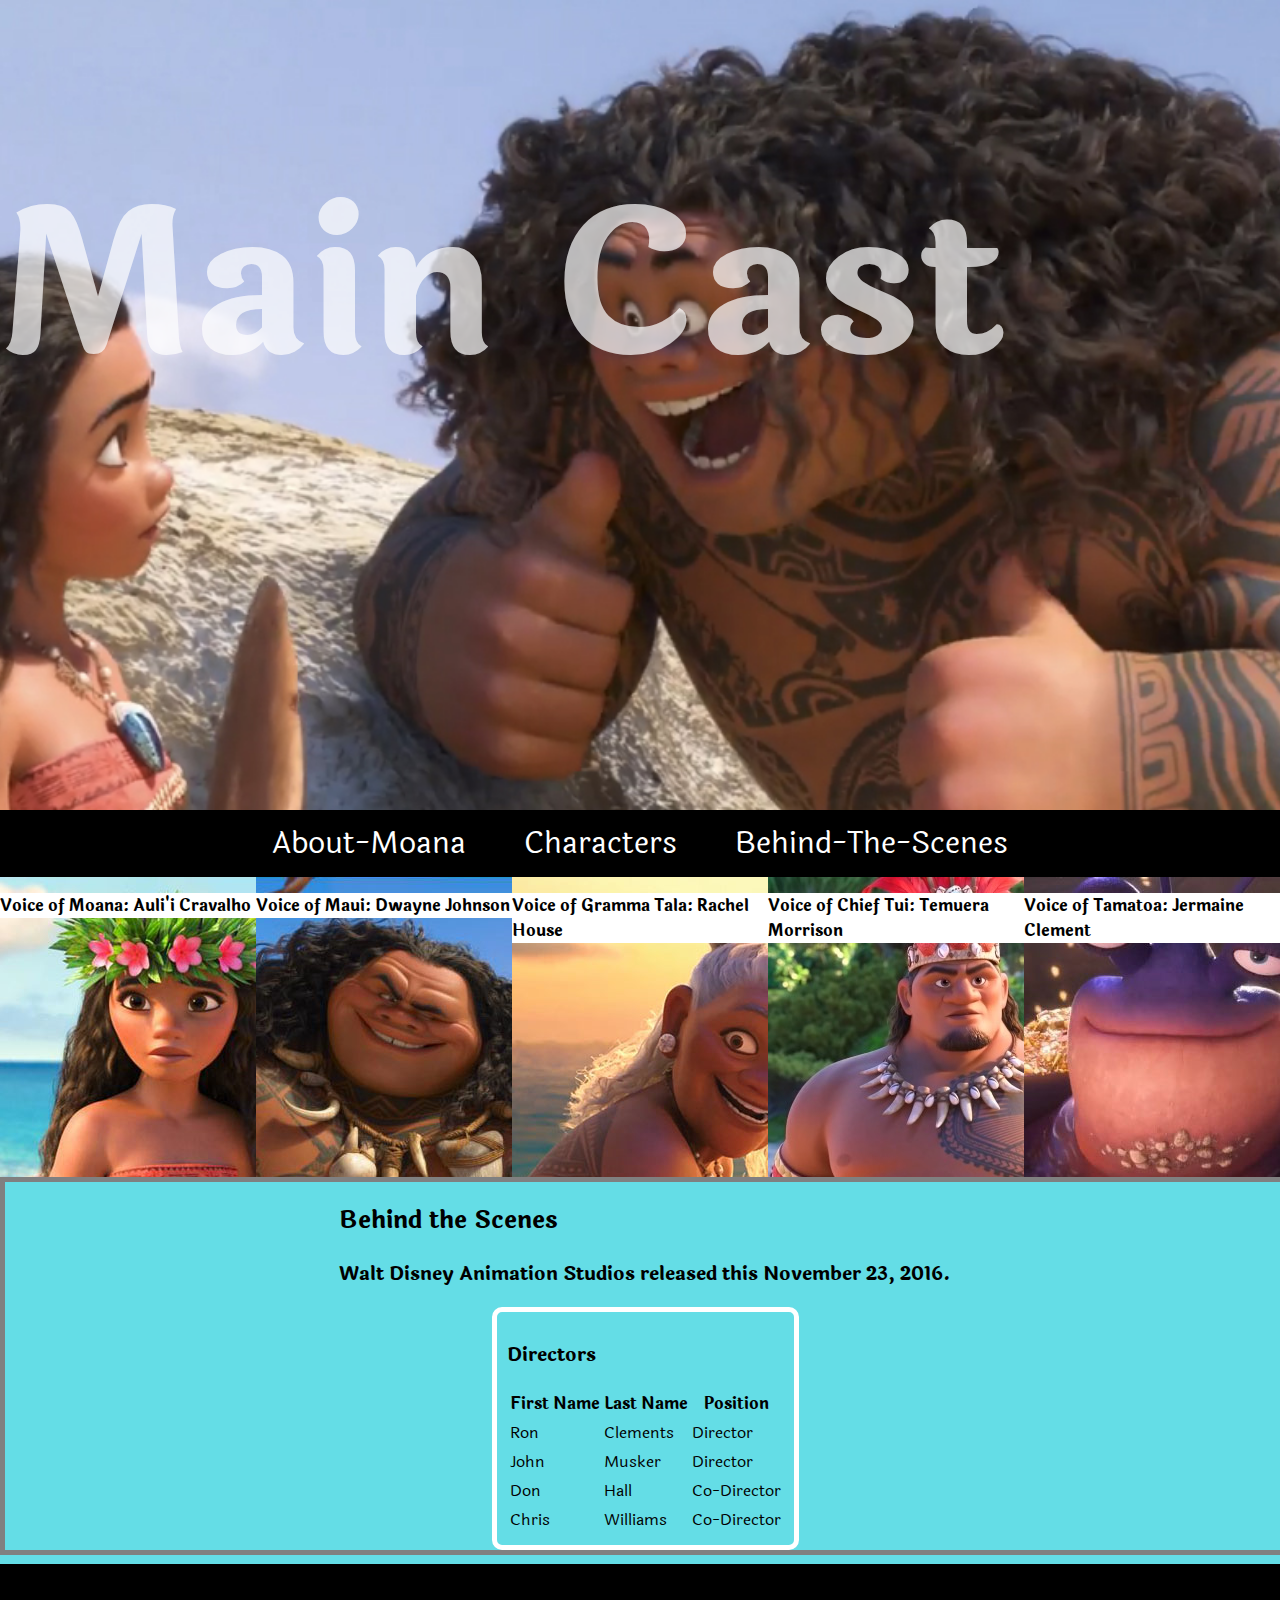
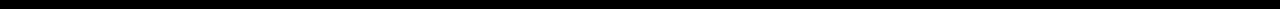
==== commit 9b704dcc: "added comments" ====
--- a/pages/content.html
+++ b/pages/content.html
@@ -13,7 +13,7 @@
 
 <body class="body2">
     <div class="parent">
-        <div class="child2 hero hero2" id="para2">
+        <div class="child2 hero" id="para2">
             <h1 class="moanaTitle"> Main Cast</h1>
         </div>
     </div>
@@ -74,11 +74,6 @@
                     <td>Director</td>
                 </tr>
                 <tr>
-                    <td>Ron</td>
-                    <td>Clements</td>
-                    <td>Director</td>
-                </tr>
-                <tr>
                     <td>John</td>
                     <td>Musker</td>
                     <td>Director</td>
--- a/css/style.css
+++ b/css/style.css
@@ -9,19 +9,20 @@
     font-family: 'Laila', serif;
     background: rgb(100, 221, 230);
 }
-
+/*holds everything except navbar and header image -->*/
 #container{
     display:flex;
     flex-direction:column;
     width:100%;
 }
 
+/* formatting for both Title's in parallax*/
 .moanaTitle{
     text-align: left;
     font-size: 200px;
     opacity: 0.7;
 }
-
+/*holds everything in both body's*/
 .parent{
     width: 100vw;
     display: flex;
@@ -41,7 +42,7 @@
     height: 95vh;
     color: white;
   }
-
+/* formatting for both navBars */
 .navBar {
     word-spacing: 50px;
     position: sticky;
@@ -58,10 +59,12 @@
     font-size: 30px;
     text-decoration: none;  
 }
-.hero2 {
+.hero {
     display: flex;
     flex-grow: 4;
 }
+
+/* synopsis parallax background gif*/
 #para3 { 
     background: linear-gradient(rgba(0, 4, 5, 0.5), rgba(18, 63, 105, 0.5)), url("../images/moana_baby.gif") fixed center;   
     background-repeat: no-repeat;
@@ -98,18 +101,13 @@
     position: fixed;
     background-color: white;
     border: 1px solid;
-    left:50%;
     padding: 20px;
-    border-radius: 5px;
-    width: 60%;
-    transform: translate(-50%,0);
-    /* transition: 1s ease-out; */
 }
 .modal:before {
     content: "";
     position: fixed;
     display: none;
-    background-color: rgba (0,0,0, .8);
+    background-color: rgba(0,0,0, 0.8);
     top: 0;
     left:0;
     height: 100%;
@@ -120,11 +118,10 @@
 }
 .modal:target .modal-container{
     top: 20%;
-    transform: translate(-50%,0);
 }
 .videoHolder{
-    display: flex;
-    justify-content: center;
+    text-align: center;
+    color: white;
 }
 
 .video{
@@ -141,18 +138,14 @@
 .footerlist {
     color: white;
     display:flex;
-    /* flex-direction: row; */
     justify-content: space-around;
     flex-wrap: wrap;
     height: 100px;
-    /* list-style: none; */
 }
 /*
 page 2 css
 */
-/* .body2 {
-    background:;
-} */
+
 
 #main-container{
     display: flex;
@@ -160,7 +153,6 @@
 }
 /*people and info about characters with keyframe movement*/
 .child3{
-    /* border: 2px solid orangered; */
     display: flex;
     flex-grow: 6;
     }
@@ -191,7 +183,6 @@
     }
     50% {
         background: url("../images/dwayne.jpg");
-
     }
 }
 .ppl5 {
@@ -228,13 +219,12 @@
     animation: tamatoaActor 7s infinite;
 }
 @keyframes tamatoaActor {
-    0% {
+    0%, {
         background: url("../images/tamatoa_headshot.jpeg");
         background-repeat: no-repeat;
     }
     50% {
-        background: url("../images/jermaineclement.jpg");
-        
+        background: url("../images/jermaineclement.jpg");   
     }
 }
 .chill2{
@@ -243,8 +233,7 @@
     color: black;
     font-weight: 700;
     display: flex;
-    flex-direction: row;
-        
+    flex-direction: row;     
 }
 
 
@@ -271,14 +260,14 @@
 }
 
 .tableHold {
-    border:5px solid purple;
+    border:5px solid white;
     margin: 0 auto;
     padding:10px;
     border-radius: 10px;
 }
 
 .tableHold:hover{
-    background:papayawhip;
+    background: white;
     cursor:pointer;
 }
 
@@ -286,7 +275,6 @@
 /*VIP individual people pictures and content blocks for slider*/
 
 .child1{
-border: 2px solid blueviolet;
 flex-grow: 1;
 
 }
@@ -296,27 +284,21 @@
     background: cover;
 }
 .child2{
-border: 2px solid darkgoldenrod;
 flex-grow: 7;
 }
 
 /* VIP section with Directors and Voice of actors*/
 
 .child4{
-border: 2px solid aquamarine;
 flex-grow: 3;
 
 
 }
 .child5{
-border: 2px solid saddlebrown;
 flex-grow: 2;
-
-
 }
 
 .child6{
-border: 2px solid olivedrab;
 flex-grow: 3;
 }
 .footer2 {
